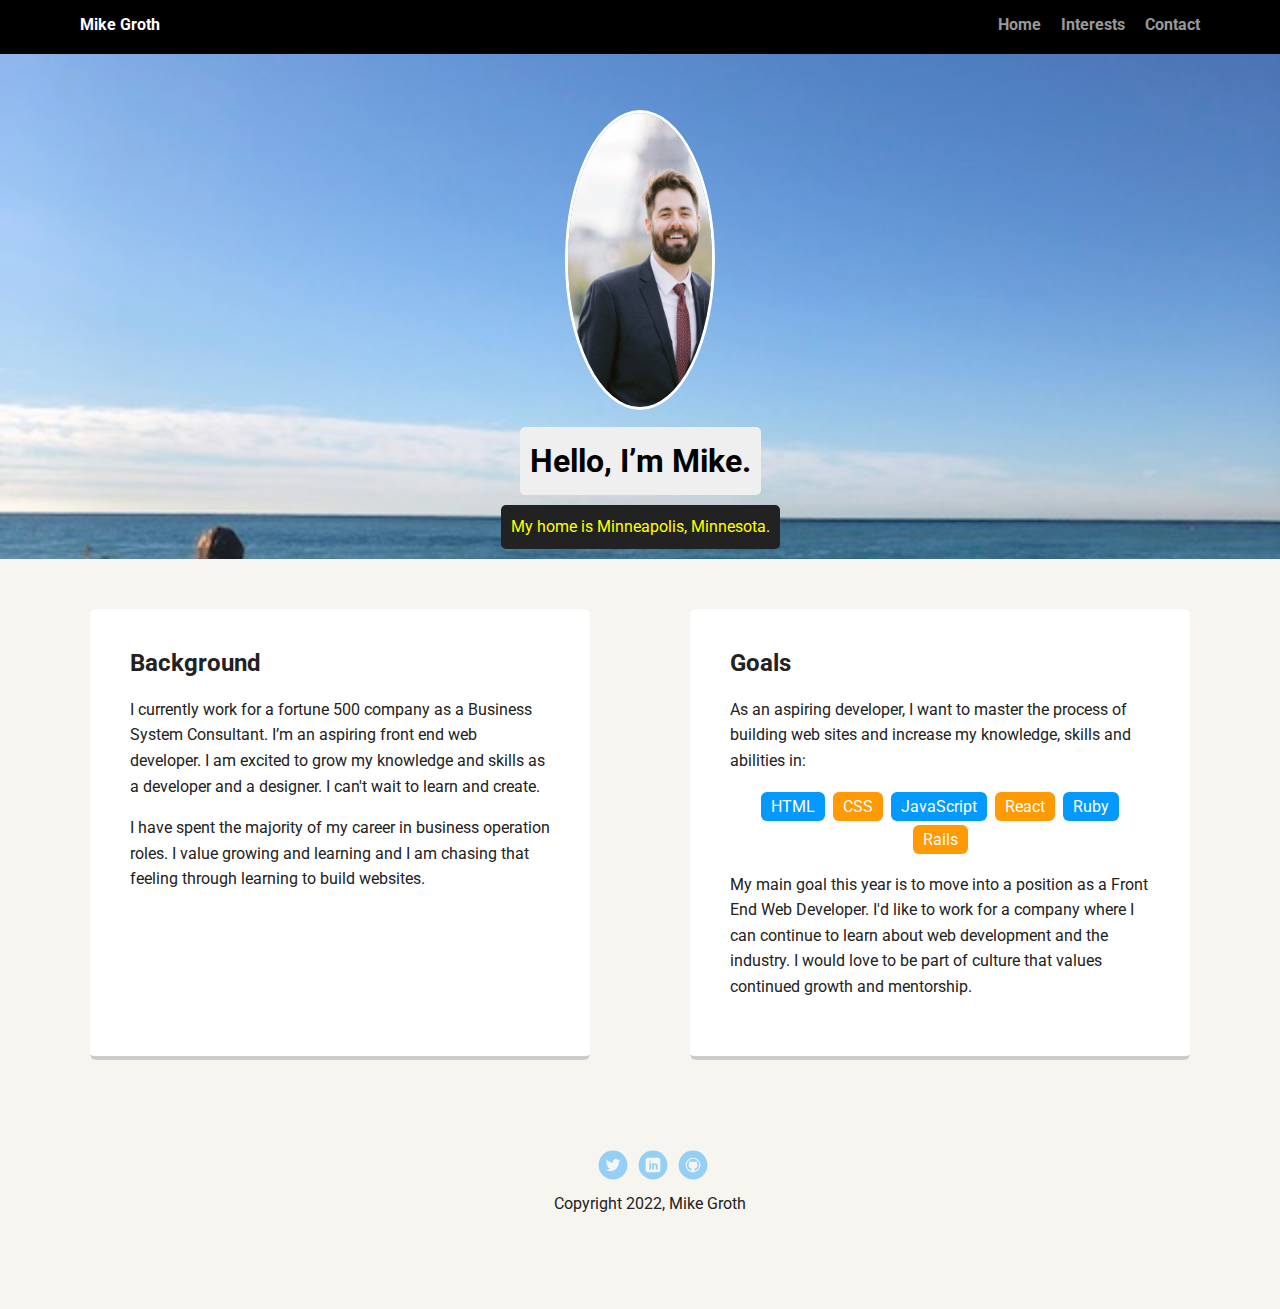
==== Project 1/index.html @ 4edde9d6 "Adding Project 1 files" ====
<!doctype html>
<html lang="en">
<head>
  <meta charset="utf-8">
  <title>Mike Groth's Profile</title>
  <meta name="viewport" content="width=device-width, initial-scale=1.0">
  <link rel="stylesheet" href="styles.css">
  <link href="https://fonts.googleapis.com/css?family=Muli%7CRoboto:400,300,500,700,900" rel="stylesheet">
</head>

  <body>

    <nav class="main-nav">
        <ul class="nav">
          <li class="name">Mike Groth</li>
          <li><a href="index.html">Home</a></li>
          <li><a href="interests.html">Interests</a></li>
          <li><a href="contact.html">Contact</a></li>
        </ul>
    </nav>

    <header>
      <img src="images/me.jpg" alt="Profile Image of Mike Groth" class="profile-image">
      <h1 class="tag name">Hello, I’m Mike.</h1>
      <p class="tag location">My home is Minneapolis, Minnesota.</p>
    </header>

    <main class="flex">
      <section class="card">
        <h2>Background</h2>
        <p>I currently work for a fortune 500 company as a Business System Consultant. I’m an aspiring front end web developer. I am excited to grow my knowledge and skills as a developer and a designer. I can't wait to learn and create.</p>
        <p>I have spent the majority of my career in business operation roles. I value growing and learning and I am chasing that feeling through learning to build websites.</p>
      </section> 

      <section class="card">
        <h2>Goals</h2>
        <p>As an aspiring developer, I want to master the process of building web sites and increase my knowledge, skills and abilities in:</p>
        <ul class="skills">
          <li>HTML</li>
          <li>CSS</li>
          <li>JavaScript</li>
          <li>React</li>
          <li>Ruby</li>
          <li>Rails</li>
        </ul>
        <p>My main goal this year is to move into a position as a Front End Web Developer. I'd like to work for a company where I can continue to learn about web development and the industry. I would love to be part of culture that values continued growth and mentorship.</p>
      </section> 

    </main>
    <footer>
      <ul>
        <li><a href="#" class="social twitter">Twitter</a></li>
        <li><a href="https://www.linkedin.com/in/michael-groth-54050788/" class="social linkedin" target="_blank">LinkedIn</a></li>
        <li><a href="#" class="social github">Github</a></li>
      </ul>
      <p class="copyright">Copyright 2022, Mike Groth</p>
    </footer>
  </body>
  </html>
---- Project 1/styles.css ----
/* Global Layout Set-up */
* { 
  box-sizing: border-box;
}
  
body {
  margin: 0;
  padding: 0;
  text-align: center;
  font-family: 'Roboto', sans-serif;
  color: #222;
  background: #f7f5f0;
}
/* Link Styles */

a {
  text-decoration: none;
  color: #999;
}
a:hover {
  color: #6633ff;
}

/* Section Styles */

.main-nav {
  width: 100%;
  background: black;
  min-height: 30px;
  padding: 10px;
  position: fixed;
  text-align: center;
}
.nav {
  display: flex;
  justify-content: space-around;
  font-weight: 700;
  list-style-type: none;
  margin: 0 auto;
  padding: 0;
}

.nav .name {
    display: block;
    margin-right: auto;
    color: white;
}
.nav li {
  padding: 5px 10px 10px 10px;
}
.nav a {
  transition: all .5s;
}
.nav a:hover {
  color: white
}

header {
  text-align: center;
  background: url('images/beach.jpg') no-repeat top center ;
  background-size: cover;
  overflow: hidden;
  padding-top: 60px;
}
header {
  line-height: 1.5;
}
header .profile-image {
  margin-top: 50px;
  width: 150px;
  height: 300px;
  border-radius: 50%;
  border: 3px solid white;
  transition: all .5s;
}
header .profile-image:hover {
  transform: scale(1.2) rotate(360deg);
}

header .profile-image2 {
  margin-top: 50px;
  width: 400px;
  height: 300px;
  border: 3px solid white;
  transition: all .5s;
}
header .profile-image2:hover {
  transform: scale(1.1);
}

.tag {
  background-color: #efefef;
  color: black;
  padding: 10px;
  border-radius: 5px;
  display: table;
  margin: 10px auto;
} 
.location {
  background-color: #222;
  color: yellow;
}
.intro-card {
  text-align: center;
  margin: 30px;
  padding: 20px 30px 30px;
  max-width: 1400px;
  text-align: left;
  background: #fff;
  border-bottom: 4px solid #ccc;
  border-radius: 6px;
  transition: all .5s;
}
.card {
  margin: 30px;
  padding: 20px 40px 40px;
  max-width: 500px;
  text-align: left;
  background: #fff;
  border-bottom: 4px solid #ccc;
  border-radius: 6px;
  transition: all .5s;
}
.card:hover {
  border-color: #ff99ff;
}

ul.skills {
  padding: 0;
  text-align: center;
}

.skills li {
  border-radius: 6px;
  display: inline-block;
  background: #ff9904;
  color: white;
  padding: 5px 10px;
  margin: 2px;
}

.skills li:nth-child(odd) {
  background: #0399ff;
}

footer {
  width: 100%;
  min-height: 30px;
  padding: 20px 0 40px 20px;
}

footer .copyright {
  top: -8px;
  font-size: .75em;
}

footer ul {
  list-style-type: none;
  margin: 0;
  padding: 0;
}

footer ul li {
  display: inline-block;
}

a.social {
  display: inline-block;
  text-indent: -9999px;
  margin-left: 5px;
  width: 30px;
  height: 30px;
  background-size: 30px 30px;
  opacity: .4;
  transition: all .5s;
}
a.twitter {
  background-image: url(images/twitter.svg);
}
a.linkedin {
  background-image: url(images/linkedin.svg);
}
a.github {
  background-image: url(images/github.svg);
}
a.social:hover {
  opacity: 1;
}
.clearfix {
  clear: both;
}

/* Styles for larger screens */
@media screen and (min-width: 720px) {
  
  .flex {
      display: -ms-flexbox;      /* TWEENER - IE 10 */
      display: flex; 
      max-width: 1200px;
      -ms-flex-pack: distribute;
      justify-content: space-around;
      margin: 0 auto;
  }

  header {
    min-height: 470px;
  }

  .nav {
    max-width: 1200px;
    padding: 0 30px;
  }


  main {
    padding-top: 20px;
  }

  main p {
    line-height: 1.6em;
  }

  footer {
    font-size: 1.3em;
    max-width: 1200px;
    margin: 40px auto;
  }

}
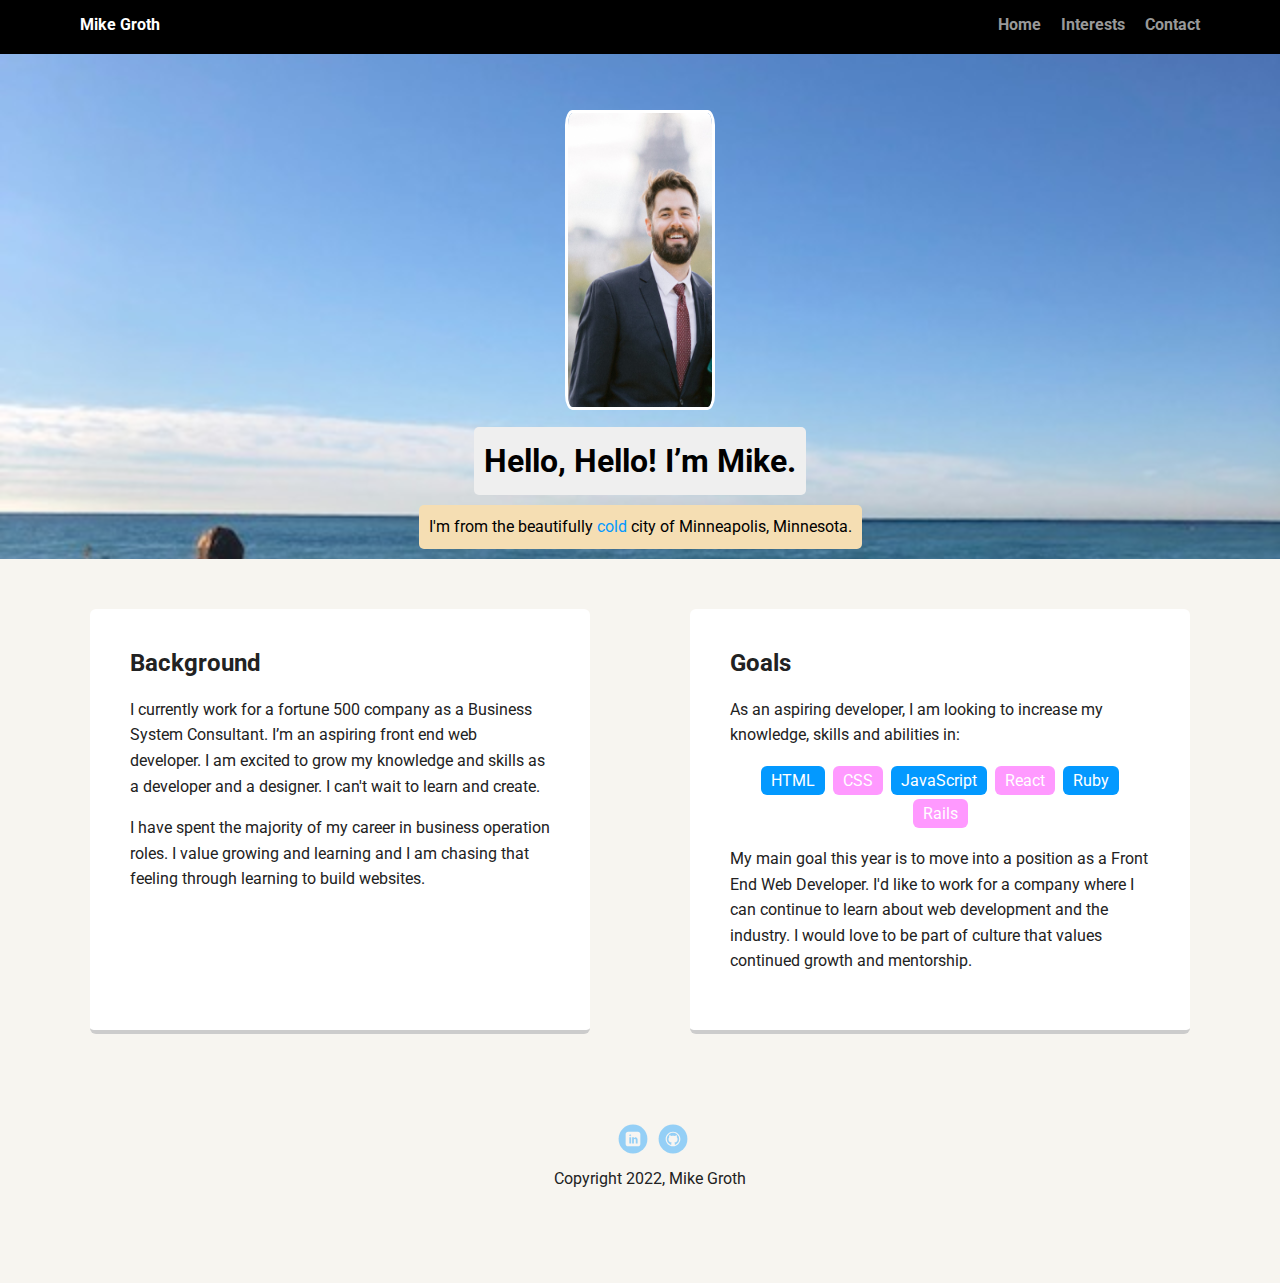
==== commit 46c2feb6: ".html page updates and additions" ====
--- a/Project 1/index.html
+++ b/Project 1/index.html
@@ -2,7 +2,7 @@
 <html lang="en">
 <head>
   <meta charset="utf-8">
-  <title>Mike Groth's Profile</title>
+  <title>Mike's Profile</title>
   <meta name="viewport" content="width=device-width, initial-scale=1.0">
   <link rel="stylesheet" href="styles.css">
   <link href="https://fonts.googleapis.com/css?family=Muli%7CRoboto:400,300,500,700,900" rel="stylesheet">
@@ -20,9 +20,9 @@
     </nav>
 
     <header>
-      <img src="images/me.jpg" alt="Profile Image of Mike Groth" class="profile-image">
-      <h1 class="tag name">Hello, I’m Mike.</h1>
-      <p class="tag location">My home is Minneapolis, Minnesota.</p>
+      <img src="images/me.jpg" alt="Profile Image of Mike" class="profile-image">
+      <h1 class="tag name">Hello, Hello! I’m Mike.</h1>
+      <p class="tag location">I'm from the beautifully <span class="cold">cold</span> city of Minneapolis, Minnesota.</p>
     </header>
 
     <main class="flex">
@@ -34,7 +34,7 @@
 
       <section class="card">
         <h2>Goals</h2>
-        <p>As an aspiring developer, I want to master the process of building web sites and increase my knowledge, skills and abilities in:</p>
+        <p>As an aspiring developer, I am looking to increase my knowledge, skills and abilities in:</p>
         <ul class="skills">
           <li>HTML</li>
           <li>CSS</li>
@@ -47,11 +47,11 @@
       </section> 
 
     </main>
+    
     <footer>
       <ul>
-        <li><a href="#" class="social twitter">Twitter</a></li>
         <li><a href="https://www.linkedin.com/in/michael-groth-54050788/" class="social linkedin" target="_blank">LinkedIn</a></li>
-        <li><a href="#" class="social github">Github</a></li>
+        <li><a href="https://github.com/mikegroth" class="social github" target="_blank">Github</a></li>
       </ul>
       <p class="copyright">Copyright 2022, Mike Groth</p>
     </footer>
--- a/Project 1/styles.css
+++ b/Project 1/styles.css
@@ -69,12 +69,12 @@
   margin-top: 50px;
   width: 150px;
   height: 300px;
-  border-radius: 50%;
+  border-radius: 5%;
   border: 3px solid white;
   transition: all .5s;
 }
 header .profile-image:hover {
-  transform: scale(1.2) rotate(360deg);
+  transform: scale(1.2);
 }
 
 header .profile-image2 {
@@ -82,12 +82,38 @@
   width: 400px;
   height: 300px;
   border: 3px solid white;
+  border-radius: 5%;
   transition: all .5s;
 }
 header .profile-image2:hover {
   transform: scale(1.1);
 }
 
+header .profile-image3 {
+  margin-top: 50px;
+  width: 400px;
+  height: 300px;
+  border: 3px solid black;
+  border-radius: 5%;
+  transition: all .5s;
+}
+header .profile-image3:hover {
+  transform: scale(1.1);
+}
+
+.interest-photo1 {
+  margin-top: 50px;
+  width: 400px;
+  height: 300px;
+  border-radius: 5%;
+    }
+
+.interest-photo2 {
+  margin-top: 50px;
+  width: 400px;
+  height: 300px;
+  border-radius: 5%;
+    }
 .tag {
   background-color: #efefef;
   color: black;
@@ -97,15 +123,15 @@
   margin: 10px auto;
 } 
 .location {
-  background-color: #222;
-  color: yellow;
+  background-color: wheat;
+  color: black;
 }
 .intro-card {
   text-align: center;
+  display: flex;
   margin: 30px;
   padding: 20px 30px 30px;
-  max-width: 1400px;
-  text-align: left;
+  max-width: max-content;
   background: #fff;
   border-bottom: 4px solid #ccc;
   border-radius: 6px;
@@ -133,7 +159,7 @@
 .skills li {
   border-radius: 6px;
   display: inline-block;
-  background: #ff9904;
+  background: #ff99ff;
   color: white;
   padding: 5px 10px;
   margin: 2px;
@@ -141,6 +167,11 @@
 
 .skills li:nth-child(odd) {
   background: #0399ff;
+}
+
+.cold {
+  color: #0399ff;
+
 }
 
 footer {
